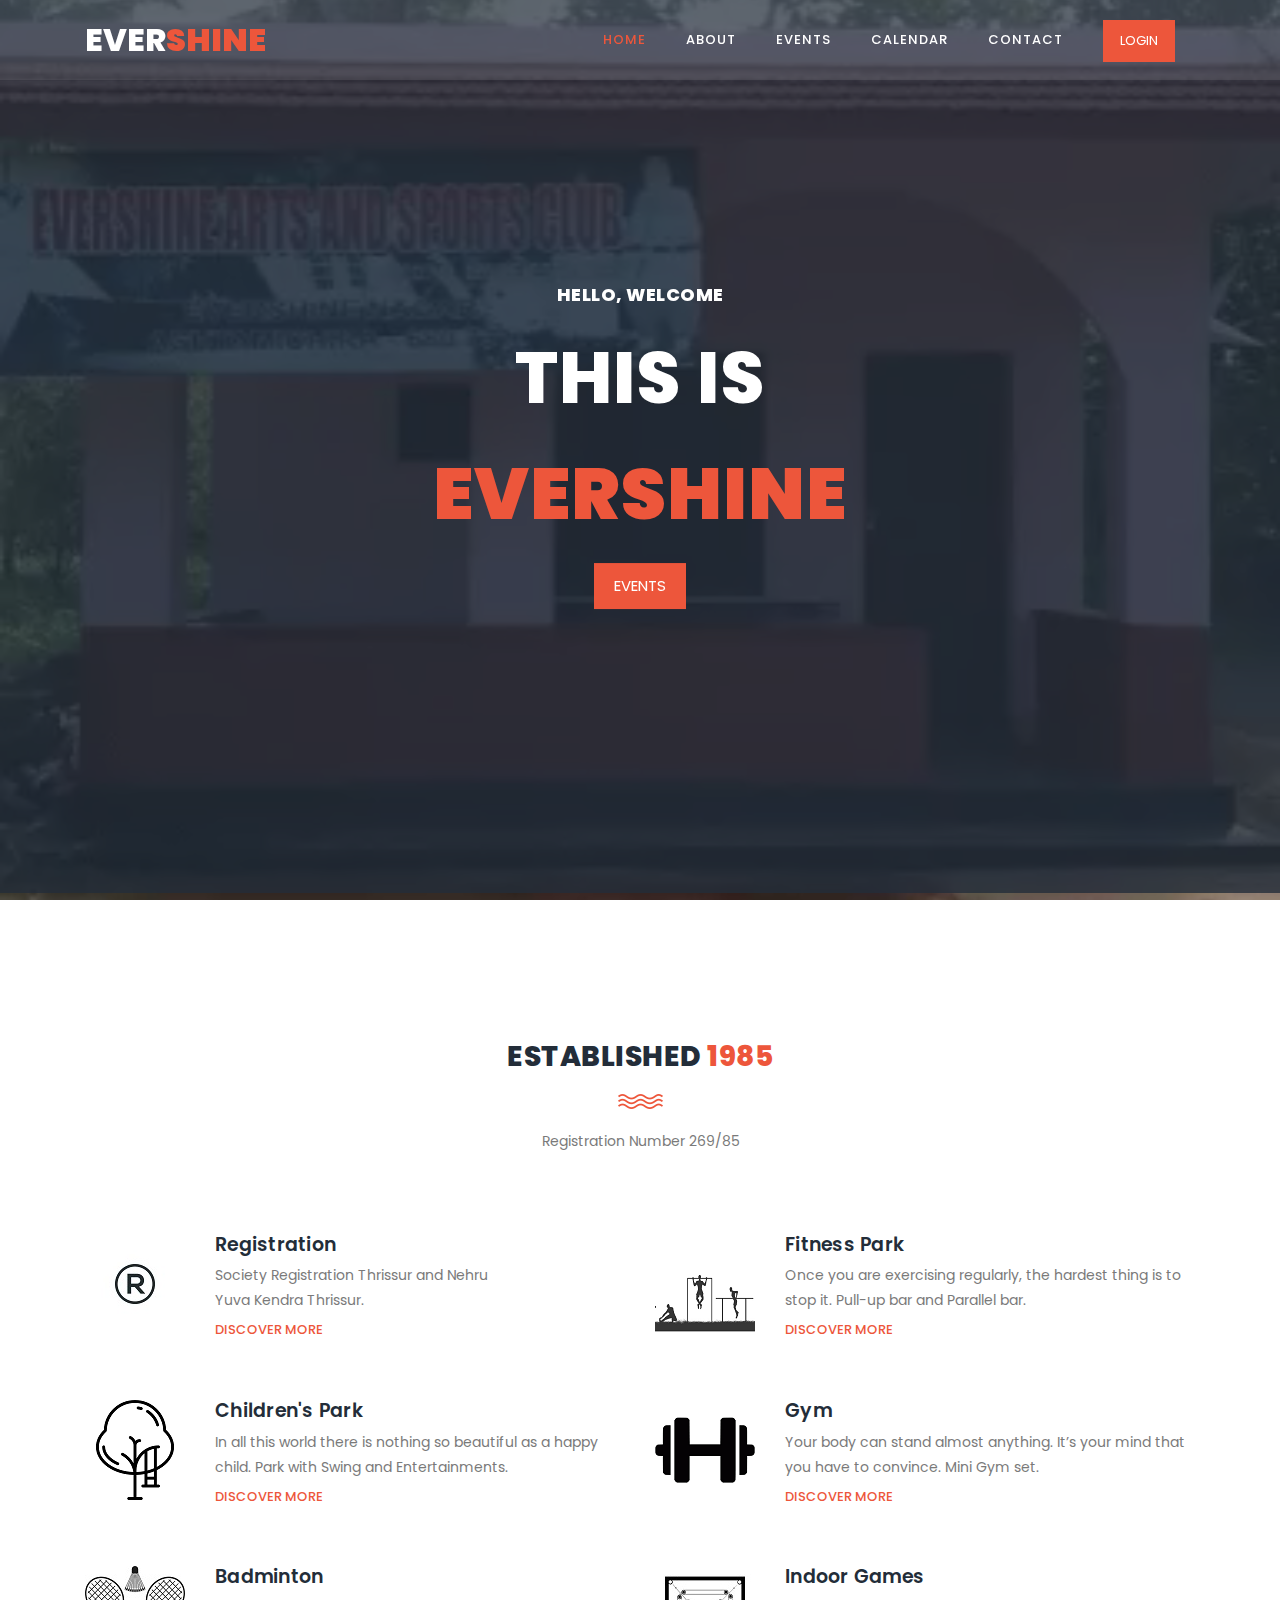
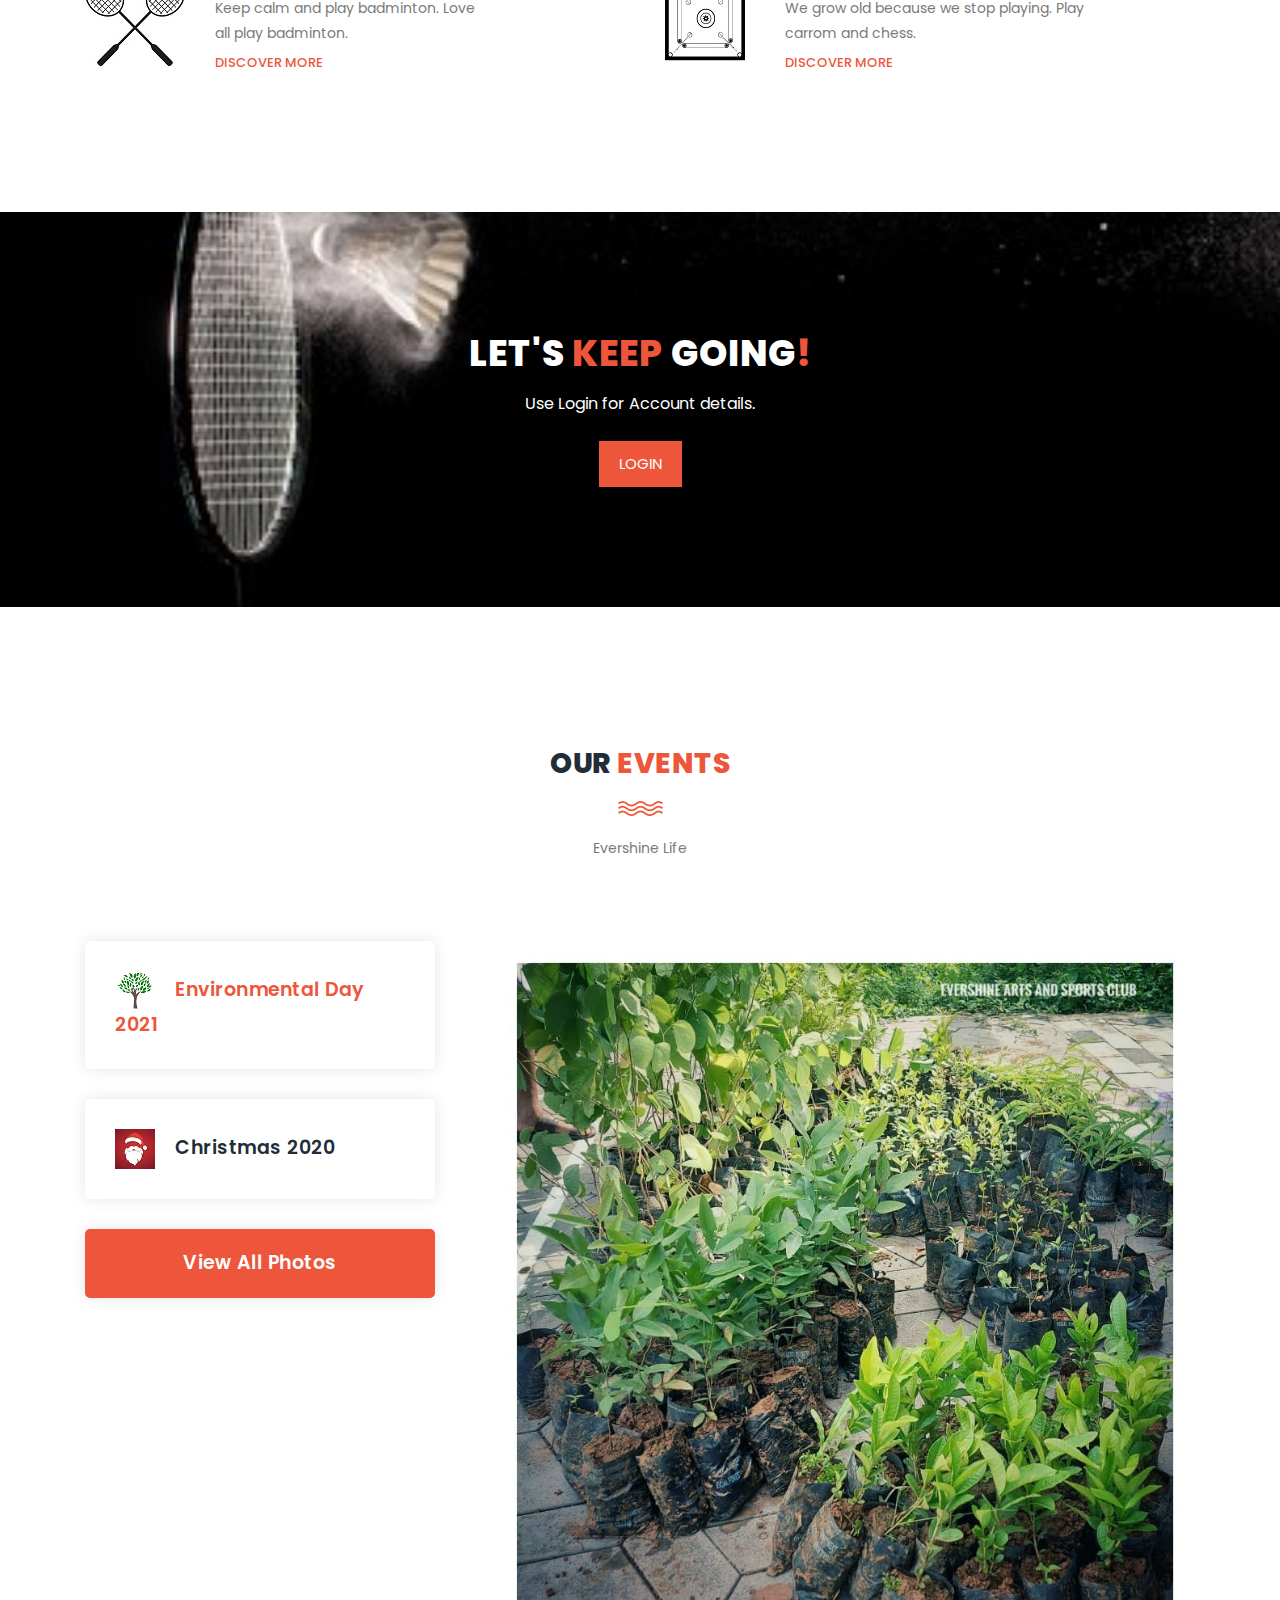
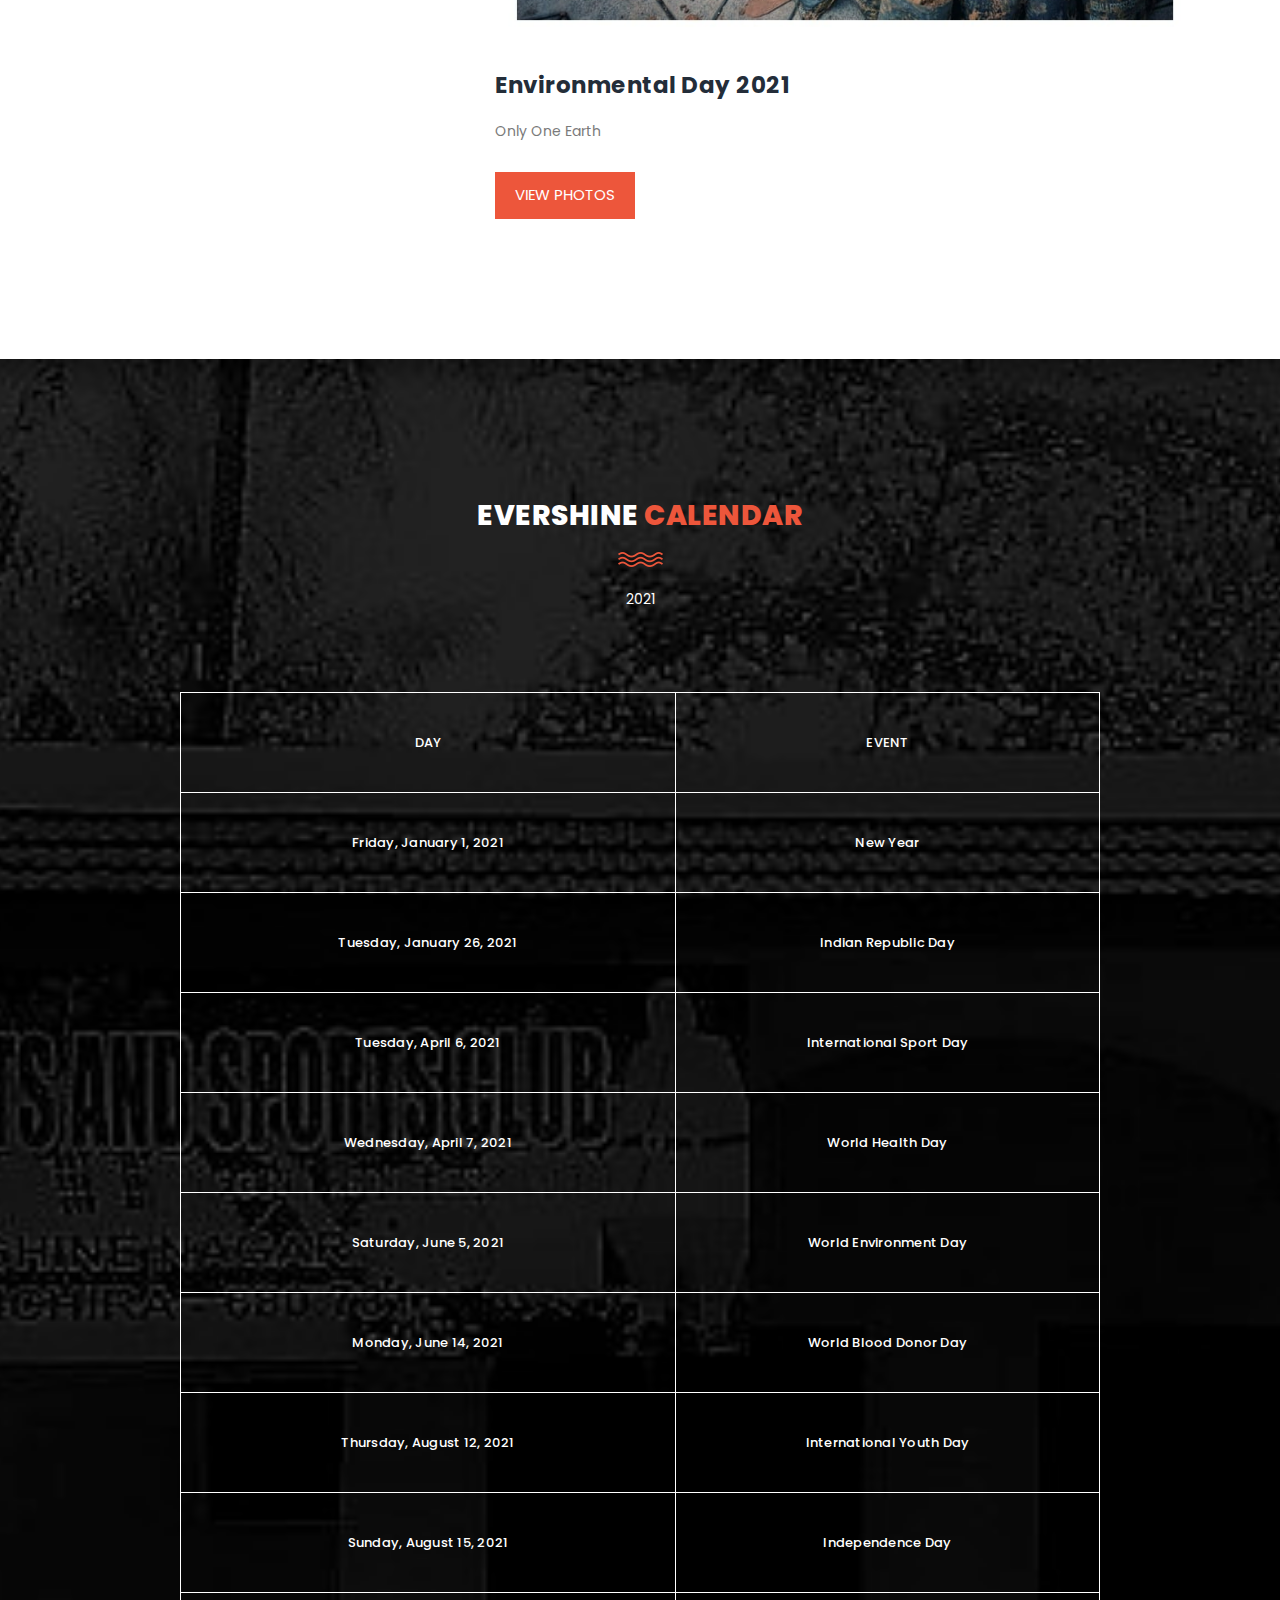
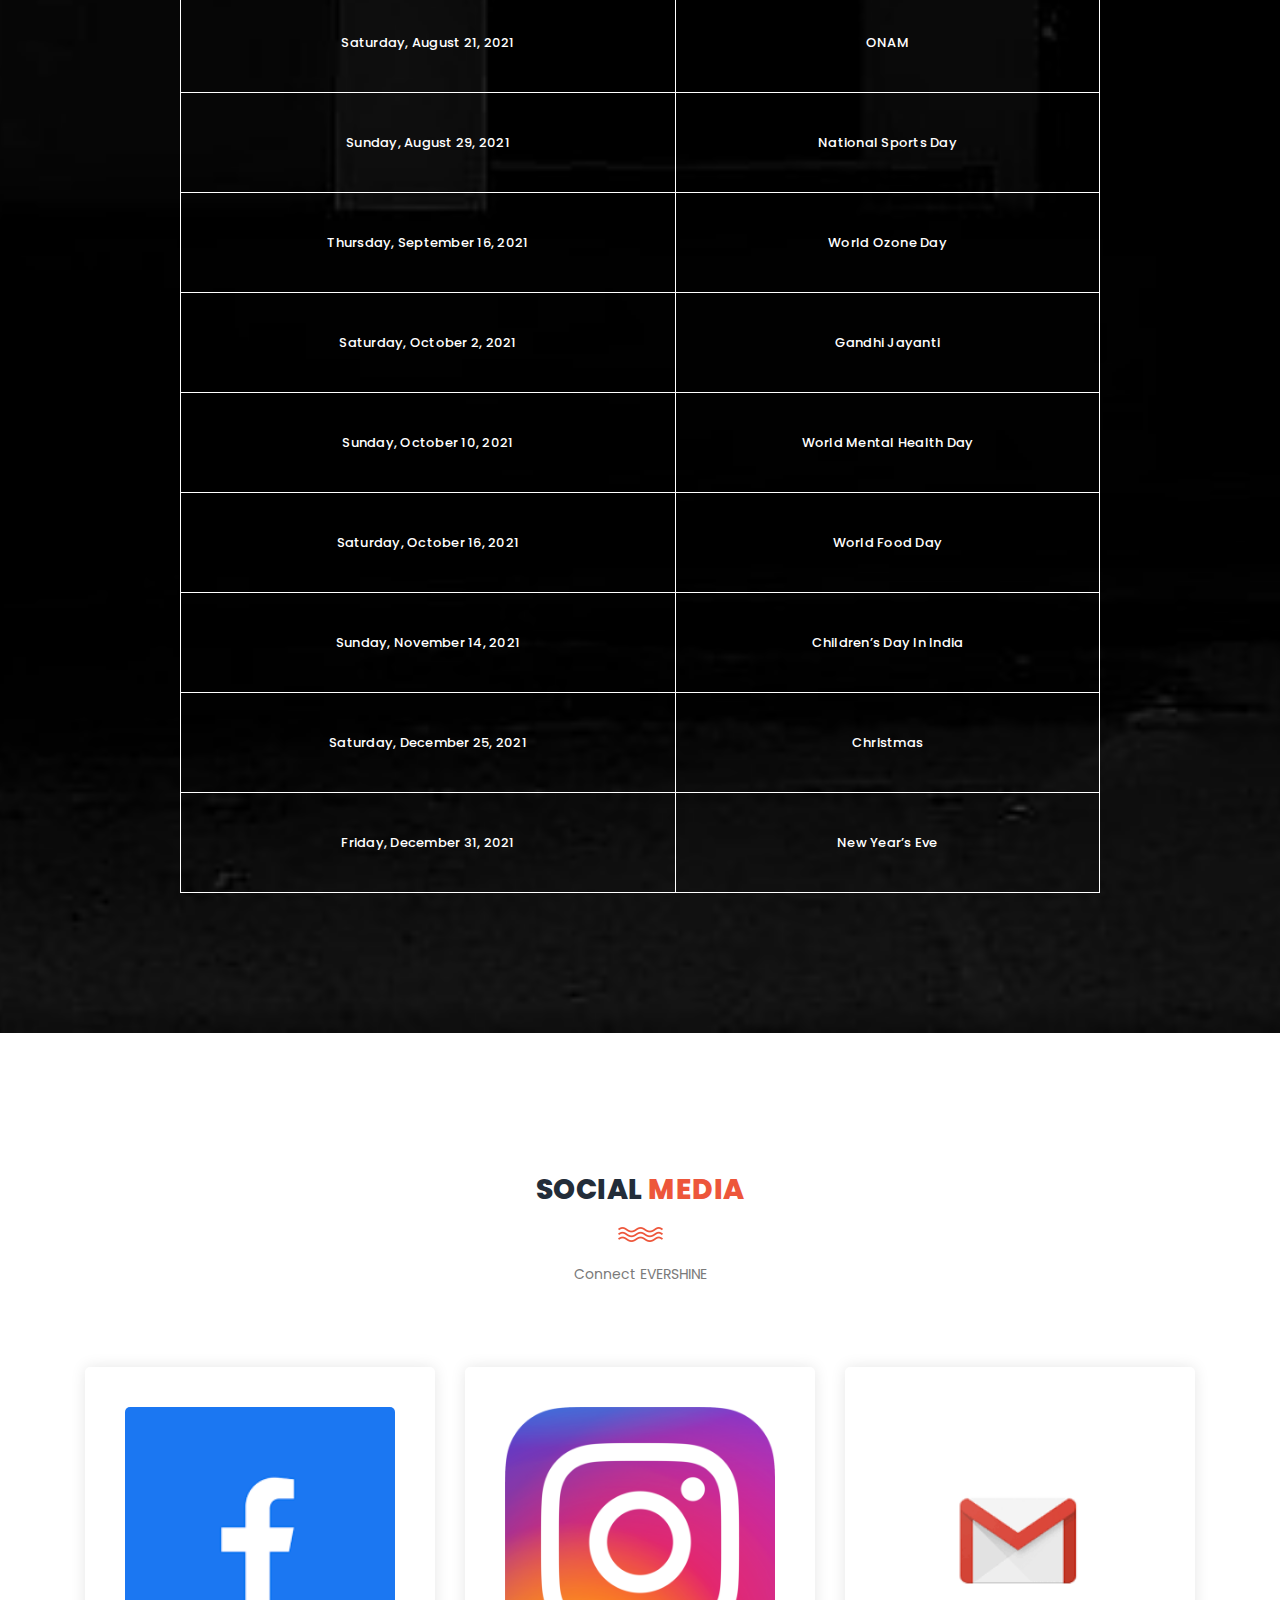
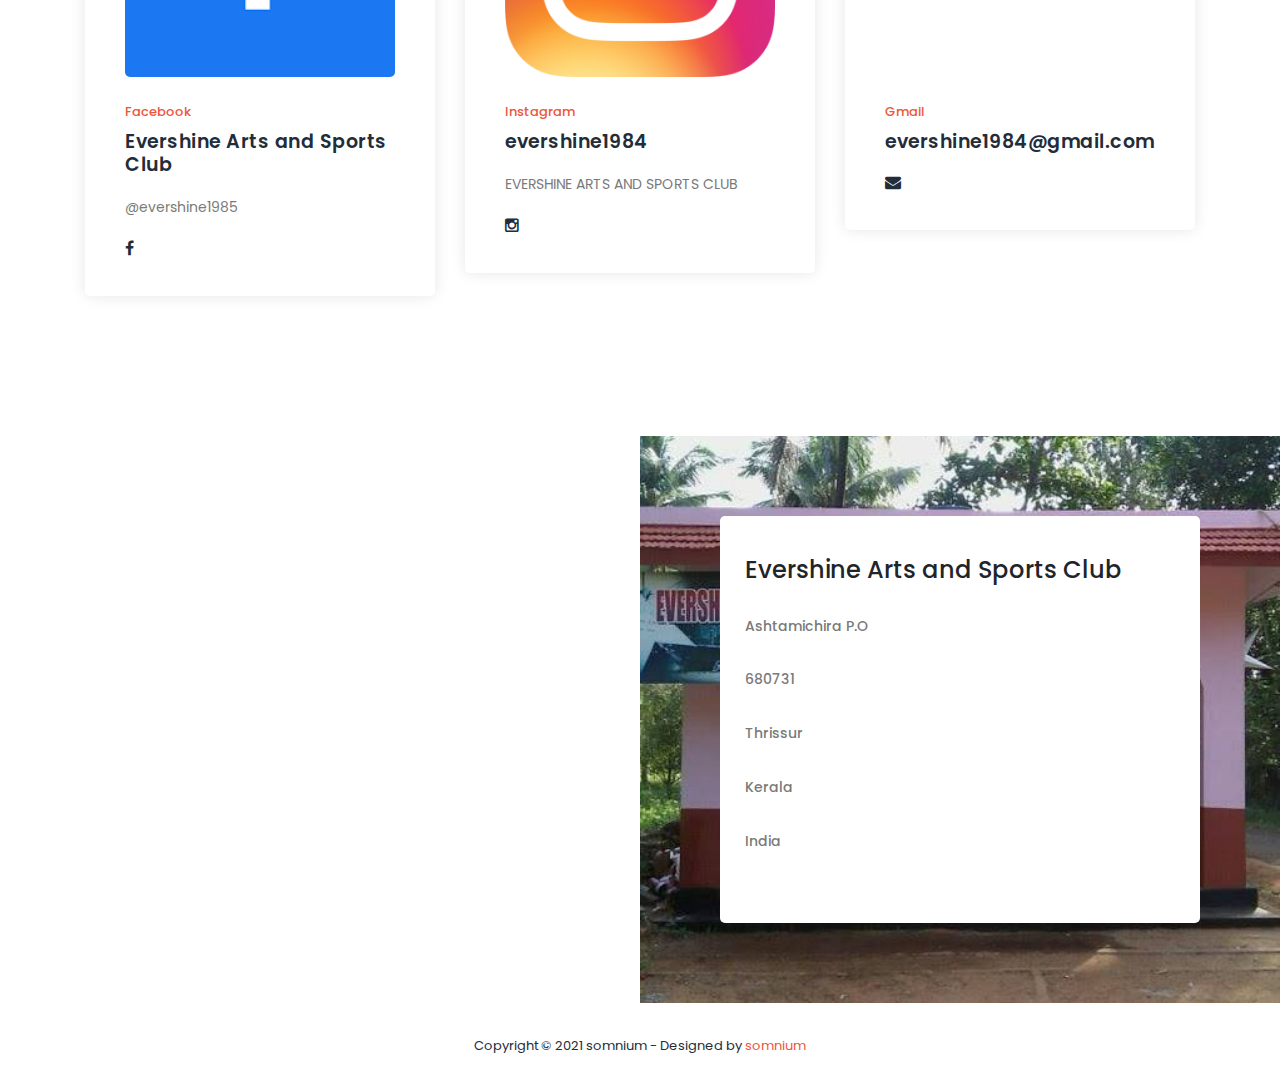
==== index.html @ a4d18155 "make it better" ====
﻿
<!DOCTYPE html PUBLIC "-//W3C//DTD HTML 4.01 Transitional//EN" "http://www.w3.org/TR/html4/loose.dtd">
<html>

  <head>

    <meta charset="utf-8">
    <meta name="viewport" content="width=device-width, initial-scale=1, shrink-to-fit=no">
    <meta name="description" content="">
    <meta name="author" content="">
    <link href="https://fonts.googleapis.com/css?family=Poppins:100,100i,200,200i,300,300i,400,400i,500,500i,600,600i,700,700i,800,800i,900,900i&display=swap" rel="stylesheet">
	<link rel="shortcut icon" href="assets/images/evershine_icon.png">
    <title>EVERSHINE</title>
<!--
TemplateMo 548 Training Studio
https://templatemo.com/tm-548-training-studio
-->
    <!-- Additional CSS Files -->
    <link rel="stylesheet" type="text/css" href="assets/css/bootstrap.min.css">
    <link rel="stylesheet" type="text/css" href="assets/css/font-awesome.css">
    <link rel="stylesheet" href="assets/css/templatemo-training-studio.css">

    </head>
    
   <body>
    
    <!-- ***** Preloader Start ***** -->
    <div id="js-preloader" class="js-preloader">
      <div class="preloader-inner">
        <span class="dot"></span>
        <div class="dots">
          <span></span>
          <span></span>
          <span></span>
        </div>
      </div>
    </div>
    <!-- ***** Preloader End ***** -->
    
    
    <!-- ***** Header Area Start ***** -->
    <header class="header-area header-sticky">
        <div class="container">
            <div class="row">
                <div class="col-12">
                    <nav class="main-nav">
                        <!-- ***** Logo Start ***** -->
                        <a href="" class="logo">
                        EVER<em>SHINE</em></a>
                        <!-- ***** Logo End ***** -->
                        <!-- ***** Menu Start ***** -->
                        <ul class="nav">
                            <li class="scroll-to-section"><a href="#top" class="active">Home</a></li>
                            <li class="scroll-to-section"><a href="#features">About</a></li>
                            <li class="scroll-to-section"><a href="#our-classes">Events</a></li>
                            <li class="scroll-to-section"><a href="#schedule">Calendar</a></li>
                            <li class="scroll-to-section"><a href="#contact-us">Contact</a></li> 
                            <li class="main-button"><a href="javascript:void(0)">LOGIN</a></li>
                        </ul>        
                        <a class='menu-trigger'>
                            <span>Menu</span>
                        </a>
                       <!--  ***** Menu End ***** -->
                    </nav>
                </div>
            </div>
        </div>
    </header>
    <!-- ***** Header Area End ***** -->

    <!-- ***** Main Banner Area Start ***** -->
    <div class="main-banner" id="top">
        <video autoplay muted loop id="bg-video">
            <source src="assets/images/club-home-vdo-1.mp4" type="video/mp4" />
        </video>

        <div class="video-overlay header-text">
            <div class="caption">
                <h6>Hello, Welcome</h6>
                <h3>This is </h3>
				<h3><em>EVERSHINE</em></h3>
                <div class="main-button scroll-to-section">
                    <a href="#schedule">Events</a>
                </div>
            </div>
        </div>
    </div>
    <!-- ***** Main Banner Area End ***** -->

    <!-- ***** About Item Start ***** -->
    <section class="section" id="features">
        <div class="container">
            <div class="row">
                <div class="col-lg-6 offset-lg-3">
                    <div class="section-heading">
                        <h2>Established <em>1985</em></h2>
                        <img src="assets/images/line-dec.png" alt="waves">
                        <p>Registration Number 269/85</p>
                    </div>
                </div>
                <div class="col-lg-6">
                    <ul class="features-items">
                        <li class="feature-item">
                            <div class="left-icon">
                                <img src="assets/images/registered_icon.png" alt="First One">
                            </div>
                            <div class="right-content">
                                <h4>Registration</h4>
                                <p>Society Registration Thrissur and 
								Nehru Yuva Kendra Thrissur.</p>
                                <a href="javascript:void(0)" class="text-button">Discover More</a>
                            </div>
                        </li>
                        <li class="feature-item">
                            <div class="left-icon">
                                <img src="assets/images/park_icon.png" alt="second one">
                            </div>
                            <div class="right-content">
								<h4>Children's Park</h4>
                                <p>In all this world there is nothing so beautiful as a happy child. Park with Swing and Entertainments.</p>
                                <a href="javascript:void(0)" class="text-button">Discover More</a>
                            </div>
                        </li>
                        <li class="feature-item">
                            <div class="left-icon">
                                <img src="assets/images/badminton_icon.jpg" alt="third gym training">
                            </div>
                            <div class="right-content">
                                <h4>Badminton</h4>
                                <p>Keep calm and play badminton. Love all play badminton.</p>
                                <a href="javascript:void(0)" class="text-button">Discover More</a>
                            </div>
                        </li>
                    </ul>
                </div>
                <div class="col-lg-6">
                    <ul class="features-items">
                        <li class="feature-item">
                            <div class="left-icon">
                                <img src="assets/images/fitness_park_icon.png" alt="fourth muscle">
                            </div>
                            <div class="right-content">
                                <h4>Fitness Park</h4>
                                <p>Once you are exercising regularly, the hardest thing is to stop it. Pull-up bar and Parallel bar.</p>
                                <a href="javascript:void(0)" class="text-button">Discover More</a>
                            </div>
                        </li>
                        <li class="feature-item">
                            <div class="left-icon">
                                <img src="assets/images/gym_icon.png" alt="training fifth">
                            </div>
                            <div class="right-content">
                                <h4>Gym</h4>
                                <p>Your body can stand almost anything. It’s your mind that you have to convince. Mini Gym set.</p>
                                <a href="#" class="text-button">Discover More</a>
                            </div>
                        </li>
                        <li class="feature-item">
                            <div class="left-icon">
                                <img src="assets/images/carrom_icon.jpg" alt="gym training">
                            </div>
                            <div class="right-content">
                                <h4>Indoor Games</h4>
                                <p>We grow old because we stop playing. Play carrom and chess.</p>
                                <a href="#" class="text-button">Discover More</a>
                            </div>
                        </li>
                    </ul>
                </div>
            </div>
        </div>
    </section>
    <!-- ***** About Item End ***** -->

    <!-- ***** Call to Action Start ***** -->
    <section class="section" id="call-to-action">
        <div class="container">
            <div class="row">
                <div class="col-lg-10 offset-lg-1">
                    <div class="cta-content">
                        <h2>LET'S <em>KEEP</em> GOING<em>!</em></h2>
                        <p>Use Login for Account details.</p>
                        <div class="main-button scroll-to-section">
                            <a href="javascript:void(0)">LOGIN</a>
                        </div>
                    </div>
                </div>
            </div>
        </div>
    </section>
    <!-- ***** Call to Action End ***** -->

    <!-- ***** Our Events Start ***** -->
    <section class="section" id="our-classes">
        <div class="container">
            <div class="row">
                <div class="col-lg-6 offset-lg-3">
                    <div class="section-heading">
                        <h2>Our <em>Events</em></h2>
                        <img src="assets/images/line-dec.png" alt="">
                        <p>Evershine Life</p>
                    </div>
                </div>
            </div>
            <div class="row" id="tabs">
              <div class="col-lg-4">
                <ul>
				  <!-- <li><a href='#tabs-1'><img src="assets/images/tabs-first-icon.png" alt="">Onam 2020</a></li> -->
                  <li><a href='#tabs-2'><img src="assets/images/envday_icon.png" alt="">Environmental Day 2021</a></li>
                  <!-- <li><a href='#tabs-3'><img src="assets/images/tabs-first-icon.png" alt="">Independence Day</a></li> -->
                  <li><a href='#tabs-4'><img src="assets/images/xmas_icon.jpg" alt="">Christmas 2020</a></li>
                  <div class="main-rounded-button"><a href="#">View All Photos</a></div>
                </ul>
              </div>
              <div class="col-lg-8">
                <section class='tabs-content'>
                  <!-- <article id='tabs-1'>
                    <img src="assets/images/training-image-01.jpg" alt="First Class">
                    <h4>Onam 2020</h4>
                    <p>Phasellus convallis mauris sed elementum vulputate. Donec posuere leo sed dui eleifend hendrerit. Sed suscipit suscipit erat, sed vehicula ligula. Aliquam ut sem fermentum sem tincidunt lacinia gravida aliquam nunc. Morbi quis erat imperdiet, molestie nunc ut, accumsan diam.</p>
                    <div class="main-button">
                        <a href="#">View Photos</a>
                    </div>
                  </article> -->
                  <article id='tabs-2'>
                    <img src="assets/images/envday2021/envday2021-1.jpg" alt="Second Training">
                    <h4>Environmental Day 2021</h4>
                    <p>Only One Earth</p>
                    <div class="main-button">
                        <a href="#">View Photos</a>
                    </div>
                  </article>
                  <!-- <article id='tabs-3'>
                    <img src="assets/images/training-image-03.jpg" alt="Third Class">
                    <h4>Independence Day 2021</h4>
                    <p>Fusce laoreet malesuada rhoncus. Donec ultricies diam tortor, id auctor neque posuere sit amet. Aliquam pharetra, augue vel cursus porta, nisi tortor vulputate sapien, id scelerisque felis magna id felis. Proin neque metus, pellentesque pharetra semper vel, accumsan a neque.</p>
                    <div class="main-button">
                        <a href="#">View Photos</a>
                    </div>
                  </article> -->
                  <article id='tabs-4'>
                    <img src="assets/images/xmas2021/xmas2021-1.jpg" alt="Fourth Training">
                    <h4>Christmas 2020</h4>
                    <p>Christmas is the season of joy, of gift-giving, and of families united.</p>
                    <div class="main-button">
                        <a href="#">View Photos</a>
                    </div>
                  </article>
                </section>
              </div>
            </div>
        </div>
    </section>
    <!-- ***** Our Events Calendar End ***** -->
    
    <section class="section" id="schedule">
        <div class="container">
            <div class="row">
                <div class="col-lg-6 offset-lg-3">
                    <div class="section-heading dark-bg">
                        <h2>EVERSHINE <em>CALENDAR</em></h2>
                        <img src="assets/images/line-dec.png" alt="">
                        <p> 2021 </p>
                    </div>
                </div>
            </div>
            <div class="row">
                <div class="col-lg-12">
                    <!-- <div class="filters">
                        <ul class="schedule-filter">
                            <li class="active" data-tsfilter="monday">Monday</li>
                            <li data-tsfilter="tuesday">Tuesday</li>
                            <li data-tsfilter="wednesday">Wednesday</li>
                            <li data-tsfilter="thursday">Thursday</li>
                            <li data-tsfilter="friday">Friday</li>
                        </ul>
                    </div> -->
                </div>
                <div class="col-lg-10 offset-lg-1">
                    <div class="schedule-table filtering">
					<table>
						<tbody>
							<tr><td>DAY</td><td>EVENT</td></tr>
							<tr><td>Friday, January 1, 2021</td><td>New Year</td></tr>
							<tr><td>Tuesday, January 26, 2021</td><td>Indian Republic Day</td></tr>
							<tr><td>Tuesday, April 6, 2021</td><td>International Sport Day</td></tr>
							<tr><td>Wednesday, April 7, 2021</td><td>World Health Day</td></tr>
							<tr><td>Saturday, June 5, 2021</td><td>World Environment Day</td></tr>
							<tr><td>Monday, June 14, 2021</td><td>World Blood Donor Day</td></tr>
							<tr><td>Thursday, August 12, 2021</td><td>International Youth Day</td></tr>
							<tr><td>Sunday, August 15, 2021</td><td>Independence Day</td></tr>
							<tr><td>Saturday, August 21, 2021</td><td>ONAM</td></tr>
							<tr><td>Sunday, August 29, 2021</td><td>National Sports Day</td></tr>
							<tr><td>Thursday, September 16, 2021</td><td>World Ozone Day</td></tr>
							<tr><td>Saturday, October 2, 2021</td><td>Gandhi Jayanti</td></tr>
							<tr><td>Sunday, October 10, 2021</td><td>World Mental Health Day</td></tr>
							<tr><td>Saturday, October 16, 2021</td><td>World Food Day</td></tr>
							<tr><td>Sunday, November 14, 2021</td><td>Children’s Day in India</td></tr>
							<tr><td>Saturday, December 25, 2021</td><td>Christmas</td></tr>
							<tr><td>Friday, December 31, 2021</td><td>New Year’s Eve</td></tr>
						</tbody>
					</table>
                   </div>
                </div>
            </div>
        </div>
    </section>

    <!-- ***** Social Media Starts ***** -->
    <section class="section" id="trainers">
        <div class="container">
            <div class="row">
                <div class="col-lg-6 offset-lg-3">
                    <div class="section-heading">
                        <h2>Social <em>Media</em></h2>
                        <img src="assets/images/line-dec.png" alt="">
                        <p> Connect EVERSHINE </p>
                    </div>
                </div>
            </div>
            <div class="row">
                <div class="col-lg-4">
                    <div class="trainer-item">
                        <div class="image-thumb">
                        	<a href="https://www.facebook.com/106256747427409/" target="_blank">
                            <img src="assets/images/fb.png" alt="">
                            </a>
                        </div>
                        <div class="down-content">
                            <span>Facebook</span>
                            <h4>Evershine Arts and Sports Club</h4>
                            <p>@evershine1985</p>
                            <ul class="social-icons">
                                <li><a href="https://www.facebook.com/106256747427409/" target="_blank"><i class="fa fa-facebook"></i></a></li>
                            </ul>
                        </div>
                    </div>
                </div>
                <div class="col-lg-4">
                    <div class="trainer-item">
                        <div class="image-thumb">
                        	<a href="https://www.instagram.com/invites/contact/?i=1q5nz5ylkmofg&utm_content=ivlrjr2"  target="_blank">
                            <img src="assets/images/insta.png" alt="">
                            </a>
                        </div>
                        <div class="down-content">
                            <span>Instagram</span>
                            <h4>evershine1984</h4>
                            <p>EVERSHINE ARTS AND SPORTS CLUB</p>
                            <ul class="social-icons">
                                <li><a href="https://www.instagram.com/invites/contact/?i=1q5nz5ylkmofg&utm_content=ivlrjr2"  target="_blank"><i class="fa fa-instagram"></i></a></li>
                            </ul>
                        </div>
                    </div>
                </div>
                <div class="col-lg-4">
                    <div class="trainer-item">
                        <div class="image-thumb">
                        	<a href="mailto:evershine1984@gmail.com"  target="_blank">
                            <img src="assets/images/gmail.png" alt="">
                            </a>
                        </div>
                        <div class="down-content">
                            <span>Gmail</span>
                            <h4>evershine1984@gmail.com</h4>
                            <p> </p>
                            <ul class="social-icons">
                                <li><a href="mailto:evershine1984@gmail.com"  target="_blank"><i class="fa fa-envelope"></i></a></li>
                                <!-- <li><a href="#"><i class="fa fa-twitter"></i></a></li>
                                <li><a href="#"><i class="fa fa-linkedin"></i></a></li>
                                <li><a href="#"><i class="fa fa-behance"></i></a></li> -->
                            </ul>
                        </div>
                    </div>
                </div>
            </div>
        </div>
    </section>
    <!-- ***** Social Media Ends ***** -->
    
    <!-- ***** Contact Us Area Starts ***** -->
    <section class="section" id="contact-us">
        <div class="container-fluid">
            <div class="row">
                <div class="col-lg-6 col-md-6 col-xs-12">
                    <div id="map">
						<iframe src="https://www.google.com/maps/embed?pb=!1m18!1m12!1m3!1d3925.7483753525653!2d76.26938311428381!3d10.281846970940146!2m3!1f0!2f0!3f0!3m2!1i1024!2i768!4f13.1!3m3!1m2!1s0x3b0802d4d60db8b9%3A0x28620ddd74f5eeab!2sEvershine%20Arts%20%26%20Sports%20Club!5e0!3m2!1sen!2sin!4v1626003992027!5m2!1sen!2sin" width="100%" height="560px" frameborder="0" style="border:0" allowfullscreen></iframe>
                    </div>
                </div>
                <div class="col-lg-6 col-md-6 col-xs-12">
                   <div class="contact-form"> 
                   		<form id="contact" >
                	 		<div class="row">
                	 			<br>
                                <h4>Evershine Arts and Sports Club
                                <br><br>
                                <p>Ashtamichira P.O</p><br>
                                <p>680731</p><br>
                    			<p>Thrissur</p><br>
                    			<p>Kerala</p><br>
                    			<p>India</p><br>
                    			</h4>
                    		</div>
                    	</form>
                  </div>
               </div>
            </div>
        </div>
    </section>
    <!-- ***** Contact Us Area Ends ***** -->
    
    <!-- ***** Footer Start ***** -->
    <footer>
        <div class="container">
            <div class="row">
                <div class="col-lg-12">
                    <p>Copyright &copy; 2021 somnium
                    
                    - Designed by 
					<a rel="nofollow" href="https://www.google.com/search?q=somnium&sxsrf=ALeKk01WJJc9ImAbZdCRQ6ICtP0kfvesoA%3A1626002571768&source=hp&ei=i9TqYIiALIuA-Aa1vpeoCA&iflsig=AINFCbYAAAAAYOrimysqVaWIP8yCqG0ujbsnm7wQpXWo&oq=somnium&gs_lcp=Cgdnd3Mtd2l6EANQAFgAYCBoAHAAeACAAQCIAQCSAQCYAQCgAQKqAQdnd3Mtd2l6&sclient=gws-wiz&ved=0ahUKEwjI8cPN89rxAhULAN4KHTXfBYUQ4dUDCAc&uact=5" 
					class="tm-text-link" target="_parent">somnium</a></p>
                    
                    <!-- You shall support us a little via PayPal to info@templatemo.com -->
                    
                </div>
            </div>
        </div>
    </footer>

    <!-- jQuery -->
    <script src="assets/js/jquery-2.1.0.min.js"></script>

    <!-- Bootstrap -->
    <script src="assets/js/popper.js"></script>
    <script src="assets/js/bootstrap.min.js"></script>

    <!-- Plugins -->
    <script src="assets/js/scrollreveal.min.js"></script>
    <script src="assets/js/waypoints.min.js"></script>
    <script src="assets/js/jquery.counterup.min.js"></script>
    <script src="assets/js/imgfix.min.js"></script> 
    <script src="assets/js/mixitup.js"></script> 
    <script src="assets/js/accordions.js"></script>
    
    <!-- Global Init -->
    <script src="assets/js/custom.js"></script>

  </body>
</html>
---- assets/css/templatemo-training-studio.css ----
/*

TemplateMo 548 Training Studio

https://templatemo.com/tm-548-training-studio

*/

/* ---------------------------------------------
Table of contents
------------------------------------------------
01. font & reset css
02. reset
03. global styles
04. header
05. banner
06. features
07. testimonials
08. contact
09. footer
10. preloader
11. search
12. portfolio

--------------------------------------------- */
/* 
---------------------------------------------
font & reset css
--------------------------------------------- 
*/
@import url("https://fonts.googleapis.com/css?family=Poppins:100,100i,200,200i,300,300i,400,400i,500,500i,600,600i,700,700i,800,800i,900,900i");
/* 
---------------------------------------------
reset
--------------------------------------------- 
*/
html, body, div, span, applet, object, iframe, h1, h2, h3, h4, h5, h6, p, blockquote, div
pre, a, abbr, acronym, address, big, cite, code, del, dfn, em, font, img, ins, kbd, q,
s, samp, small, strike, strong, sub, sup, tt, var, b, u, i, center, dl, dt, dd, ol, ul, li,
figure, header, nav, section, article, aside, footer, figcaption {
  margin: 0;
  padding: 0;
  border: 0;
  outline: 0;
}

.clearfix:after {
  content: ".";
  display: block;
  clear: both;
  visibility: hidden;
  line-height: 0;
  height: 0;
}

.clearfix {
  display: inline-block;
}

html[xmlns] .clearfix {
  display: block;
}

* html .clearfix {
  height: 1%;
}

ul, li {
  padding: 0;
  margin: 0;
  list-style: none;
}

header, nav, section, article, aside, footer, hgroup {
  display: block;
}

* {
  box-sizing: border-box;
}

html, body {
  font-family: 'Poppins', sans-serif;
  font-weight: 400;
  background-color: #fff;
  font-size: 16px;
  -ms-text-size-adjust: 100%;
  -webkit-font-smoothing: antialiased;
  -moz-osx-font-smoothing: grayscale;
}

a {
  text-decoration: none !important;
}

h1, h2, h3, h4, h5, h6 {
  margin-top: 0px;
  margin-bottom: 0px;
}

ul {
  margin-bottom: 0px;
}

p {
  font-size: 14px;
  line-height: 25px;
  color: #7a7a7a;
}

/* 
---------------------------------------------
global styles
--------------------------------------------- 
*/
html,
body {
  background: #fff;
  font-family: 'Poppins', sans-serif;
}

::selection {
  background: #ed563b;
  color: #fff;
}

::-moz-selection {
  background: #ed563b;
  color: #fff;
}

@media (max-width: 991px) {
  html, body {
    overflow-x: hidden;
  }
  .mobile-top-fix {
    margin-top: 30px;
    margin-bottom: 0px;
  }
  .mobile-bottom-fix {
    margin-bottom: 30px;
  }
  .mobile-bottom-fix-big {
    margin-bottom: 60px;
  }
}

.section-heading {
  text-align: center;
  margin-top: 140px;
  margin-bottom: 80px;
}

.section-heading h2 {
  font-size: 28px;
  font-weight: 800;
  color: #232d39;
  text-transform: uppercase;
  letter-spacing: 0.5px;
  margin-top: 0px;
  margin-bottom: 0px;
}

.section-heading h2 em {
  font-style: normal;
  color: #ed563b;
}

.section-heading h3 {
  font-size: 16px;
  font-weight: 800;
  color: #232d39;
  text-transform: uppercase;
  letter-spacing: 0.5px;
  margin-top: 0px;
  margin-bottom: 0px;
}

.section-heading h3 em {
  font-style: normal;
  color: #ed563b;
}

.section-heading img {
  margin: 20px auto;
}

.dark-bg h2 {
  color: #fff;
}

.dark-bg h3 {
  color: #fff;
}

.dark-bg p {
  color: #fff;
}

.main-button a {
  display: inline-block;
  font-size: 15px;
  padding: 12px 20px;
  background-color: #ed563b;
  color: #fff;
  text-align: center;
  font-weight: 400;
  text-transform: uppercase;
  transition: all .3s;
}

.main-button a:hover {
  background-color: #f9735b;
}


/* 
---------------------------------------------
header
--------------------------------------------- 
*/

.background-header {
  background: rgba(250,250,250,0.99) !important;
  height: 80px!important;
  position: fixed!important;
  top: 0px;
  left: 0px;
  right: 0px;
  box-shadow: 0px 0px 10px rgba(0,0,0,0.15)!important;
}

.background-header .logo,
.background-header .main-nav .nav li a {
  color: #232d39!important;
}

.background-header .main-nav .nav li:last-child a {
  color: #fff !important;
}

.background-header .main-nav .nav li:last-child a:hover {
  color: #fff!important;
}

.background-header .main-nav .nav li:hover a {
  color: #ed563b!important;
}

.background-header .nav li a.active {
  color: #ed563b!important;
}

.header-area {
  position: absolute;
  top: 0px;
  left: 0px;
  right: 0px;
  z-index: 100;
  height: 80px;
  background: rgba(250,250,250,0.1);
  -webkit-transition: all .5s ease 0s;
  -moz-transition: all .5s ease 0s;
  -o-transition: all .5s ease 0s;
  transition: all .5s ease 0s;
}

.header-area .main-nav {
  min-height: 80px;
  background: transparent;
}

.header-area .main-nav .logo {
  line-height: 80px;
  color: #fff;
  font-size: 32px;
  font-weight: 800;
  text-transform: uppercase;
  float: left;
  -webkit-transition: all 0.3s ease 0s;
  -moz-transition: all 0.3s ease 0s;
  -o-transition: all 0.3s ease 0s;
  transition: all 0.3s ease 0s;
}

.header-area .main-nav .logo em {
  font-style: normal;
  color: #ed563b;
  font-weight: 900;
}

.header-area .main-nav .nav {
  float: right;
  margin-top: 27px;
  margin-right: 0px;
  background-color: transparent;
  -webkit-transition: all 0.3s ease 0s;
  -moz-transition: all 0.3s ease 0s;
  -o-transition: all 0.3s ease 0s;
  transition: all 0.3s ease 0s;
  position: relative;
  z-index: 999;
}

.header-area .main-nav .nav li {
  padding-left: 20px;
  padding-right: 20px;
}

.header-area .main-nav .nav li a {
  display: block;
  font-weight: 500;
  font-size: 13px;
  color: #7a7a7a;
  text-transform: uppercase;
  -webkit-transition: all 0.3s ease 0s;
  -moz-transition: all 0.3s ease 0s;
  -o-transition: all 0.3s ease 0s;
  transition: all 0.3s ease 0s;
  height: 40px;
  line-height: 40px;
  border: transparent;
  letter-spacing: 1px;
}

.header-area .main-nav .nav li a {
  color: #fff;
}

.header-area .main-nav .nav li:last-child a {
  display: inline-block;
  font-size: 13px;
  padding: 11px 17px;
  background-color: #ed563b;
  color: #fff;
  text-align: center;
  font-weight: 400;
  letter-spacing: 0px;
  text-transform: uppercase;
  transition: all .3s;
  height: auto;
  line-height: 20px;
}

.header-area .main-nav .nav li:last-child a:hover {
  background-color: #f9735b;
  opacity: 1;
}

.header-area .main-nav .nav li:hover a,
.header-area .main-nav .nav li a.active {
  color: #ed563b!important;
  opacity: 1;
}

.background-header .main-nav .nav li:hover a,
.background-header .main-nav .nav li a.active {
  color: #ed563b!important;
  opacity: 1;
}

.header-area .main-nav .menu-trigger {
  cursor: pointer;
  display: block;
  position: absolute;
  top: 23px;
  width: 32px;
  height: 40px;
  text-indent: -9999em;
  z-index: 99;
  right: 40px;
  display: none;
}

.header-area .main-nav .menu-trigger span,
.header-area .main-nav .menu-trigger span:before,
.header-area .main-nav .menu-trigger span:after {
  -moz-transition: all 0.4s;
  -o-transition: all 0.4s;
  -webkit-transition: all 0.4s;
  transition: all 0.4s;
  background-color: #1e1e1e;
  display: block;
  position: absolute;
  width: 30px;
  height: 2px;
  left: 0;
}

.background-header .main-nav .menu-trigger span,
.background-header .main-nav .menu-trigger span:before,
.background-header .main-nav .menu-trigger span:after {
  background-color: #1e1e1e;
}

.header-area .main-nav .menu-trigger span:before,
.header-area .main-nav .menu-trigger span:after {
  -moz-transition: all 0.4s;
  -o-transition: all 0.4s;
  -webkit-transition: all 0.4s;
  transition: all 0.4s;
  background-color: #1e1e1e;
  display: block;
  position: absolute;
  width: 30px;
  height: 2px;
  left: 0;
  width: 75%;
}

.background-header .main-nav .menu-trigger span:before,
.background-header .main-nav .menu-trigger span:after {
  background-color: #1e1e1e;
}

.header-area .main-nav .menu-trigger span:before,
.header-area .main-nav .menu-trigger span:after {
  content: "";
}

.header-area .main-nav .menu-trigger span {
  top: 16px;
}

.header-area .main-nav .menu-trigger span:before {
  -moz-transform-origin: 33% 100%;
  -ms-transform-origin: 33% 100%;
  -webkit-transform-origin: 33% 100%;
  transform-origin: 33% 100%;
  top: -10px;
  z-index: 10;
}

.header-area .main-nav .menu-trigger span:after {
  -moz-transform-origin: 33% 0;
  -ms-transform-origin: 33% 0;
  -webkit-transform-origin: 33% 0;
  transform-origin: 33% 0;
  top: 10px;
}

.header-area .main-nav .menu-trigger.active span,
.header-area .main-nav .menu-trigger.active span:before,
.header-area .main-nav .menu-trigger.active span:after {
  background-color: transparent;
  width: 100%;
}

.header-area .main-nav .menu-trigger.active span:before {
  -moz-transform: translateY(6px) translateX(1px) rotate(45deg);
  -ms-transform: translateY(6px) translateX(1px) rotate(45deg);
  -webkit-transform: translateY(6px) translateX(1px) rotate(45deg);
  transform: translateY(6px) translateX(1px) rotate(45deg);
  background-color: #1e1e1e;
}

.background-header .main-nav .menu-trigger.active span:before {
  background-color: #1e1e1e;
}

.header-area .main-nav .menu-trigger.active span:after {
  -moz-transform: translateY(-6px) translateX(1px) rotate(-45deg);
  -ms-transform: translateY(-6px) translateX(1px) rotate(-45deg);
  -webkit-transform: translateY(-6px) translateX(1px) rotate(-45deg);
  transform: translateY(-6px) translateX(1px) rotate(-45deg);
  background-color: #1e1e1e;
}

.background-header .main-nav .menu-trigger.active span:after {
  background-color: #1e1e1e;
}

.header-area.header-sticky {
  min-height: 80px;
}

.header-area.header-sticky .nav {
  margin-top: 20px !important;
}

.header-area.header-sticky .nav li a.active {
  color: #ed563b;
}

@media (max-width: 1200px) {
  .header-area .main-nav .nav li {
    padding-left: 12px;
    padding-right: 12px;
  }
  .header-area .main-nav:before {
    display: none;
  }
}

@media (max-width: 767px) {
  .header-area .main-nav .logo {
    color: #1e1e1e;
  }
  .header-area.header-sticky .nav li a:hover,
  .header-area.header-sticky .nav li a.active {
    color: #ed563b!important;
    opacity: 1;
  }
  .header-area {
    background-color: #f7f7f7;
    padding: 0px 15px;
    height: 80px;
    box-shadow: none;
    text-align: center;
  }
  .header-area .container {
    padding: 0px;
  }
  .header-area .logo {
    margin-left: 30px;
  }
  .header-area .menu-trigger {
    display: block !important;
  }
  .header-area .main-nav {
    overflow: hidden;
  }
  .header-area .main-nav .nav {
    float: none;
    width: 100%;
    display: none;
    -webkit-transition: all 0s ease 0s;
    -moz-transition: all 0s ease 0s;
    -o-transition: all 0s ease 0s;
    transition: all 0s ease 0s;
    margin-left: 0px;
  }
  .header-area .main-nav .nav li:first-child {
    border-top: 1px solid #eee;
  }
  .header-area .main-nav .nav li:last-child {
    width: 100%;
    background-color: #ed563b;
    color: #fff;
  }
  .header-area .main-nav .nav li:last-child a {
    background-color: #ed563b!important;
  }
  .header-area .main-nav .nav li:last-child a:hover,
  .header-area .main-nav .nav li:last-child:hover a {
    background-color: #ed563b!important;
    color: #fff!important;
  }
  .header-area.header-sticky .nav {
    margin-top: 80px !important;
  }
  .header-area .main-nav .nav li {
    width: 100%;
    background: #fff;
    border-bottom: 1px solid #eee;
    padding-left: 0px !important;
    padding-right: 0px !important;
  }
  .header-area .main-nav .nav li a {
    height: 50px !important;
    line-height: 50px !important;
    padding: 0px !important;
    border: none !important;
    background: #f7f7f7 !important;
    color: #232d39 !important;
  }
  .header-area .main-nav .nav li:last-child a {
    color: #fff!important;
  }
  .header-area .main-nav .nav li a:hover {
    background: #eee !important;
    color: #ed563b!important;
  }
  .header-area .main-nav .nav li.submenu ul {
    position: relative;
    visibility: inherit;
    opacity: 1;
    z-index: 1;
    transform: translateY(0%);
    transition-delay: 0s, 0s, 0.3s;
    top: 0px;
    width: 100%;
    box-shadow: none;
    height: 0px;
  }
  .header-area .main-nav .nav li.submenu ul li a {
    font-size: 12px;
    font-weight: 400;
  }
  .header-area .main-nav .nav li.submenu ul li a:hover:before {
    width: 0px;
  }
  .header-area .main-nav .nav li.submenu ul.active {
    height: auto !important;
  }
  .header-area .main-nav .nav li.submenu:after {
    color: #3B566E;
    right: 25px;
    font-size: 14px;
    top: 15px;
  }
  .header-area .main-nav .nav li.submenu:hover ul, .header-area .main-nav .nav li.submenu:focus ul {
    height: 0px;
  }
}

@media (min-width: 767px) {
  .header-area .main-nav .nav {
    display: flex !important;
  }
}


/* 
---------------------------------------------
banner
--------------------------------------------- 
*/

.main-banner {
  position: relative;
}

#bg-video {
    min-width: 100%;
    min-height: 100vh;
    max-width: 100%;
    max-height: 100vh;
    object-fit: cover;
    z-index: -1;
}

#bg-video::-webkit-media-controls {
    display: none !important;
}

.video-overlay {
    position: absolute;
    background-color: rgba(35,45,57,0.8);
    top: 0;
    left: 0;
    bottom: 7px;
    width: 100%;
}

.main-banner .caption {
  text-align: center;
  position: absolute;
  width: 80%;
  left: 50%;
  top: 50%;
  transform: translate(-50%,-50%);
}

.main-banner .caption h6 {
  margin-top: 0px;
  font-size: 18px;
  text-transform: uppercase;
  font-weight: 800;
  color: #fff;
  letter-spacing: 0.5px;
}

.main-banner .caption h2 {
  margin-top: 30px;
  margin-bottom: 25px;
  font-size: 84px;
  text-transform: uppercase;
  font-weight: 800;
  color: #fff;
  letter-spacing: 1px;
}

.main-banner .caption h3 {
  margin-top: 30px;
  margin-bottom: 25px;
  font-size: 72px;
  text-transform: uppercase;
  font-weight: 800;
  color: #fff;
  letter-spacing: 1px;
}

.main-banner .caption h2 em {
  font-style: normal;
  color: #ed563b;
  font-weight: 900;
}

.main-banner .caption h3 em {
  font-style: normal;
  color: #ed563b;
  font-weight: 900;
}


/*
---------------------------------------------
features
---------------------------------------------
*/

#features {
  margin-bottom: 80px;
}

.feature-item {
  display: inline-block;
  margin-bottom: 60px;
}

.feature-item .left-icon img {
  float: left;
  margin-right: 30px;
}

.feature-item .right-content {
  display: inline;
}

.feature-item .right-content h4 {
  margin-top: 0px;
  margin-bottom:  7px;
  letter-spacing: 0.25px;
  color: #232d39;
  font-size: 19px;
  font-weight: 600;
  text-transform: capitalize;
}

.feature-item .right-content a.text-button {
  margin-top: 7px;
  display: inline-block;
  font-size: 13px;
  text-transform: uppercase;
  color: #ed563b;
  font-weight: 500;
}

/*
---------------------------------------------
subscribe
---------------------------------------------
*/

#call-to-action {
  padding: 120px 0px;
  background-image: url(../images/cta-bg.jpg);
  background-position: center center;
  background-repeat: no-repeat;
  background-size: cover;
  text-align: center;
}

.cta-content h2 {
  font-size: 36px;
  text-transform: uppercase;
  font-weight: 800;
  color: #fff;
  letter-spacing: 1px;
}

.cta-content h2 em {
  font-style: normal;
  color: #ed563b;
}

.cta-content h3 {
  font-size: 30px;
  text-transform: uppercase;
  font-weight: 800;
  color: #fff;
  letter-spacing: 1px;
}

.cta-content h3 em {
  font-style: normal;
  color: #ed563b;
}

.cta-content p {
  font-size: 16px;
  color: #fff;
  margin: 15px 0px 25px 0px;
}



/*
--------------------------------------------
Our Classes
--------------------------------------------
*/

#our-classes {
  margin-bottom: 140px;
}

#tabs ul {
  margin: 0;
  padding: 0;
}
#tabs ul li {
  margin-bottom: 30px;
  display: inline-block;
  width: 100%;
}
#tabs ul li:last-child {
  margin-bottom: 0px;
}
#tabs ul li a {
  text-transform: capitalize;
  width: 100%;
  padding: 30px 30px;
  display: inline-block;
  background-color: #fff;
  box-shadow: 0px 0px 15px rgba(0,0,0,0.1);
  border-radius: 5px;
  font-size: 19px;
  color: #232d39;
  letter-spacing: 0.5px;
  font-weight: 600;
  transition: all 0.3s;
}
#tabs .main-rounded-button a {
  text-align: center;
  padding: 20px 30px;
  width: 100%;
  border-radius: 5px;
  display: inline-block;
  box-shadow: 0px 0px 15px rgba(0,0,0,0.1);
  color: #fff;
  font-size: 19px;
  letter-spacing: 0.5px;
  font-weight: 600;
  background-color: #ed563b;
}
#tabs .main-rounded-button a:hover {
  background-color: #f9735b;
}
#tabs ul li a img {
  max-width: 100%;
  margin-right: 20px;
}
#tabs ul .ui-tabs-active span {
  background: #faf5b2;
  border: #faf5b2;
  line-height: 90px;
  border-bottom: none;
}
#tabs ul .ui-tabs-active a {
  color: #ed563b;
}
#tabs ul .ui-tabs-active span {
  color: #1e1e1e;
}
.tabs-content {
  margin-left: 30px;
  text-align: left;
  display: inline-block;
  transition: all 0.3s;
}
.tabs-content img {
  max-width: 100%;
  overflow: hidden;
  border-radius: 5px;
}
.tabs-content h4 {
  font-size: 23px;
  font-weight: 700;
  color: #232d39;
  letter-spacing: 0.5px;
  margin-bottom: 20px;
  margin-top: 30px;
}
.tabs-content p {
  font-size: 14px;
  color: #7a7a7a;
  margin-bottom: 28px;
}


/* 
---------------------------------------------
schedule
--------------------------------------------- 
*/

#schedule {
  padding: 0px 0px 140px 0px;
  background-image: url(../images/evershine-court-new.jpg);
  background-position: center center;
  background-repeat: no-repeat;
  background-size: cover;
}

#schedule table {
  width: 100%;
  text-align: center;
  border: 1px solid #fff;
}

#schedule table tbody {
  border-top: 1px solid #fff; 
}

#schedule table tbody tr {
  border-bottom: 1px solid #fff;
}

#schedule table tbody tr td {
  border-right: 1px solid #fff;
  height: 100px;
}

#schedule table tr td {
  color: #fff;
  font-size: 13px;
  text-transform: capitalize;
  font-weight: 500;
  letter-spacing: 0.25px;
}

.schedule-table.filtering .ts-item {
    opacity: 0;
    transition: all 0.5s;
}

.schedule-table.filtering .ts-item.show {
    opacity: 1;
    transition: all 0.5s;
}

#schedule .filters {
  margin-bottom: 40px;
}
#schedule .filters ul {
  padding: 0;
  text-align: center;
}
#schedule .filters ul li {
  list-style: none;
  display: inline;
  cursor: pointer;
  position: relative;
  margin-right: 10px;
  font-size: 15px;
  font-weight: 500;
  color: #fff;
  text-transform: capitalize;
  -webkit-transition: all 0.3s ease-in-out;
  -moz-transition: all 0.3s ease-in-out;
  -o-transition: all 0.3s ease-in-out;
  -ms-transition: all 0.3s ease-in-out;
  transition: all 0.3s ease-in-out;
}
#schedule .filters ul li:after {
  content: "/";
  margin-left: 10px;
  color: #fff;
}
#schedule .filters ul li:last-child {
  margin-right: 0px;
}
#schedule .filters ul li:last-child::after {
  display: none;
}
#schedule .filters ul li.active,
#schedule .filters ul li:hover {
  color: #ed563b;
}
#schedule .filters-content {
  margin-top: 50px;
}
#schedule .filters-content .show {
  opacity: 1;
  visibility: visible;
  transition: all 350ms;
}
#schedule .filters-content .hide {
  opacity: 0;
  visibility: hidden;
  transition: all 350ms;
}


/* 
---------------------------------------------
trainers
--------------------------------------------- 
*/

#trainers .trainer-item {
  background-color: #fff;
  border-radius: 5px;
  box-shadow: 0px 0px 15px rgba(0,0,0,0.1);
  padding: 40px;
}

#trainers .trainer-item img {
  width: 100%;
  border-radius: 5px;
}

#trainers .trainer-item span {
  font-size: 13px;
  font-weight: 500;
  color: #ed563b;
  display: inline-block;
  margin-top: 25px;
  margin-bottom: 10px;
}

#trainers .trainer-item h4 {
  font-size: 19px;
  font-weight: 600;
  color: #232d39;
  letter-spacing: 0.5px;
  margin-bottom: 18px;
}

#trainers .trainer-item p {
  margin-bottom: 20px;
}

#trainers .trainer-item ul.social-icons li {
  display: inline-block;
  margin-right: 12px;
}

#trainers .trainer-item ul.social-icons li:last-child {
  margin-right: 0px;
}

#trainers .trainer-item ul.social-icons li a {
  color: #232d39;
  transition: all .3s;
}

#trainers .trainer-item ul.social-icons li a:hover {
  color: #ed563b;
}


/* 
---------------------------------------------
contact
--------------------------------------------- 
*/

#contact-us {
  margin-top: 140px;
}

#contact-us .container-fluid .col-lg-6 {
  padding: 0px;
}

#contact-us .contact-form {
  padding: 80px;
  background-image: url(../images/evershine-old.jpg);
  background-position: center center;
  background-repeat: no-repeat;
  background-size: cover;
}

#contact-us .contact-form #contact {
  background-color: #fff;
  padding: 40px;
  border-radius: 5px;
}

.contact-form input,
.contact-form textarea {
  color: #7a7a7a;
  font-size: 13px;
  border: 1px solid #ddd;
  background-color: #fff;
  width: 100%;
  height: 40px;
  outline: none;
  line-height: 40px;
  padding: 0px 10px;
  -webkit-appearance: none;
  -moz-appearance: none;
  appearance: none;
  margin-bottom: 30px;
}

.contact-form textarea {
  height: 150px;
  resize: none;
}

.contact-form ::-webkit-input-placeholder { /* Edge */
  color: #7a7a7a;
}

.contact-form :-ms-input-placeholder { /* Internet Explorer 10-11 */
  color: #7a7a7a;
}

.contact-form ::placeholder {
  color: #7a7a7a;
}

.contact-form button {
  display: inline-block;
  font-size: 13px;
  padding: 11px 17px;
  background-color: #ed563b;
  color: #fff;
  text-align: center;
  font-weight: 400;
  text-transform: uppercase;
  transition: all .3s;
  border: none;
  outline: none;
  margin-top: -8px;
}

.contact-form button:hover {
  background-color: #f9735b;
}




/* 
---------------------------------------------
footer
--------------------------------------------- 
*/
footer {
  text-align: center;
  padding: 30px 0px;
}

footer p {
  color: #232d39;
  font-size: 13px;
}

footer p a {
  cursor: pointer;
  color: #ed563b;
}

footer p a:hover {
  color: #ed563b;
}



/* 
---------------------------------------------
preloader
--------------------------------------------- 
*/

.js-preloader {
    position: fixed;
    top: 0;
    left: 0;
    right: 0;
    bottom: 0;
    background-color: #232d39;
    display: -webkit-box;
    display: flex;
    -webkit-box-align: center;
    align-items: center;
    -webkit-box-pack: center;
    justify-content: center;
    opacity: 1;
    visibility: visible;
    z-index: 9999;
    -webkit-transition: opacity 0.25s ease;
    transition: opacity 0.25s ease;
}

.js-preloader.loaded {
    opacity: 0;
    visibility: hidden;
    pointer-events: none;
}

@-webkit-keyframes dot {
    50% {
        -webkit-transform: translateX(96px);
        transform: translateX(96px);
    }
}

@keyframes dot {
    50% {
        -webkit-transform: translateX(96px);
        transform: translateX(96px);
    }
}

@-webkit-keyframes dots {
    50% {
        -webkit-transform: translateX(-31px);
        transform: translateX(-31px);
    }
}

@keyframes dots {
    50% {
        -webkit-transform: translateX(-31px);
        transform: translateX(-31px);
    }
}

.preloader-inner {
    position: relative;
    width: 142px;
    height: 40px;
    background: #232d39;
}

.preloader-inner .dot {
    position: absolute;
    width: 16px;
    height: 16px;
    top: 12px;
    left: 15px;
    background: #fff;
    border-radius: 50%;
    -webkit-transform: translateX(0);
    transform: translateX(0);
    -webkit-animation: dot 2.8s infinite;
    animation: dot 2.8s infinite;
}

.preloader-inner .dots {
    -webkit-transform: translateX(0);
    transform: translateX(0);
    margin-top: 12px;
    margin-left: 31px;
    -webkit-animation: dots 2.8s infinite;
    animation: dots 2.8s infinite;
}

.preloader-inner .dots span {
    display: block;
    float: left;
    width: 16px;
    height: 16px;
    margin-left: 16px;
    background: #fff;
    border-radius: 50%;
}


/* 
---------------------------------------------
responsive
--------------------------------------------- 
*/


@media (max-width: 992px) {

  .main-banner .caption h2 {
    font-size: 64px;
  }
  .main-banner .caption h3 {
    font-size: 52px;
  }
  #features {
    margin-bottom: 110px;
  }
  #features .feature-item {
    margin-bottom: 30px;
  }
  #our-classes .tabs-content {
    margin-left: 0px;
    margin-top: 30px;
  }
  .trainer-item {
    margin-bottom: 30px;
  }
  #contact-us #map {
    margin-bottom: -7px;
  }
  #contact-us .contact-form {
    padding: 30px;
  }
  #contact-us .contact-form #contact {
    padding: 30px;
  }

}

@media (max-width: 450px) {
  .feature-item .right-content a.text-button {
    margin-left: 130px;
  }
}
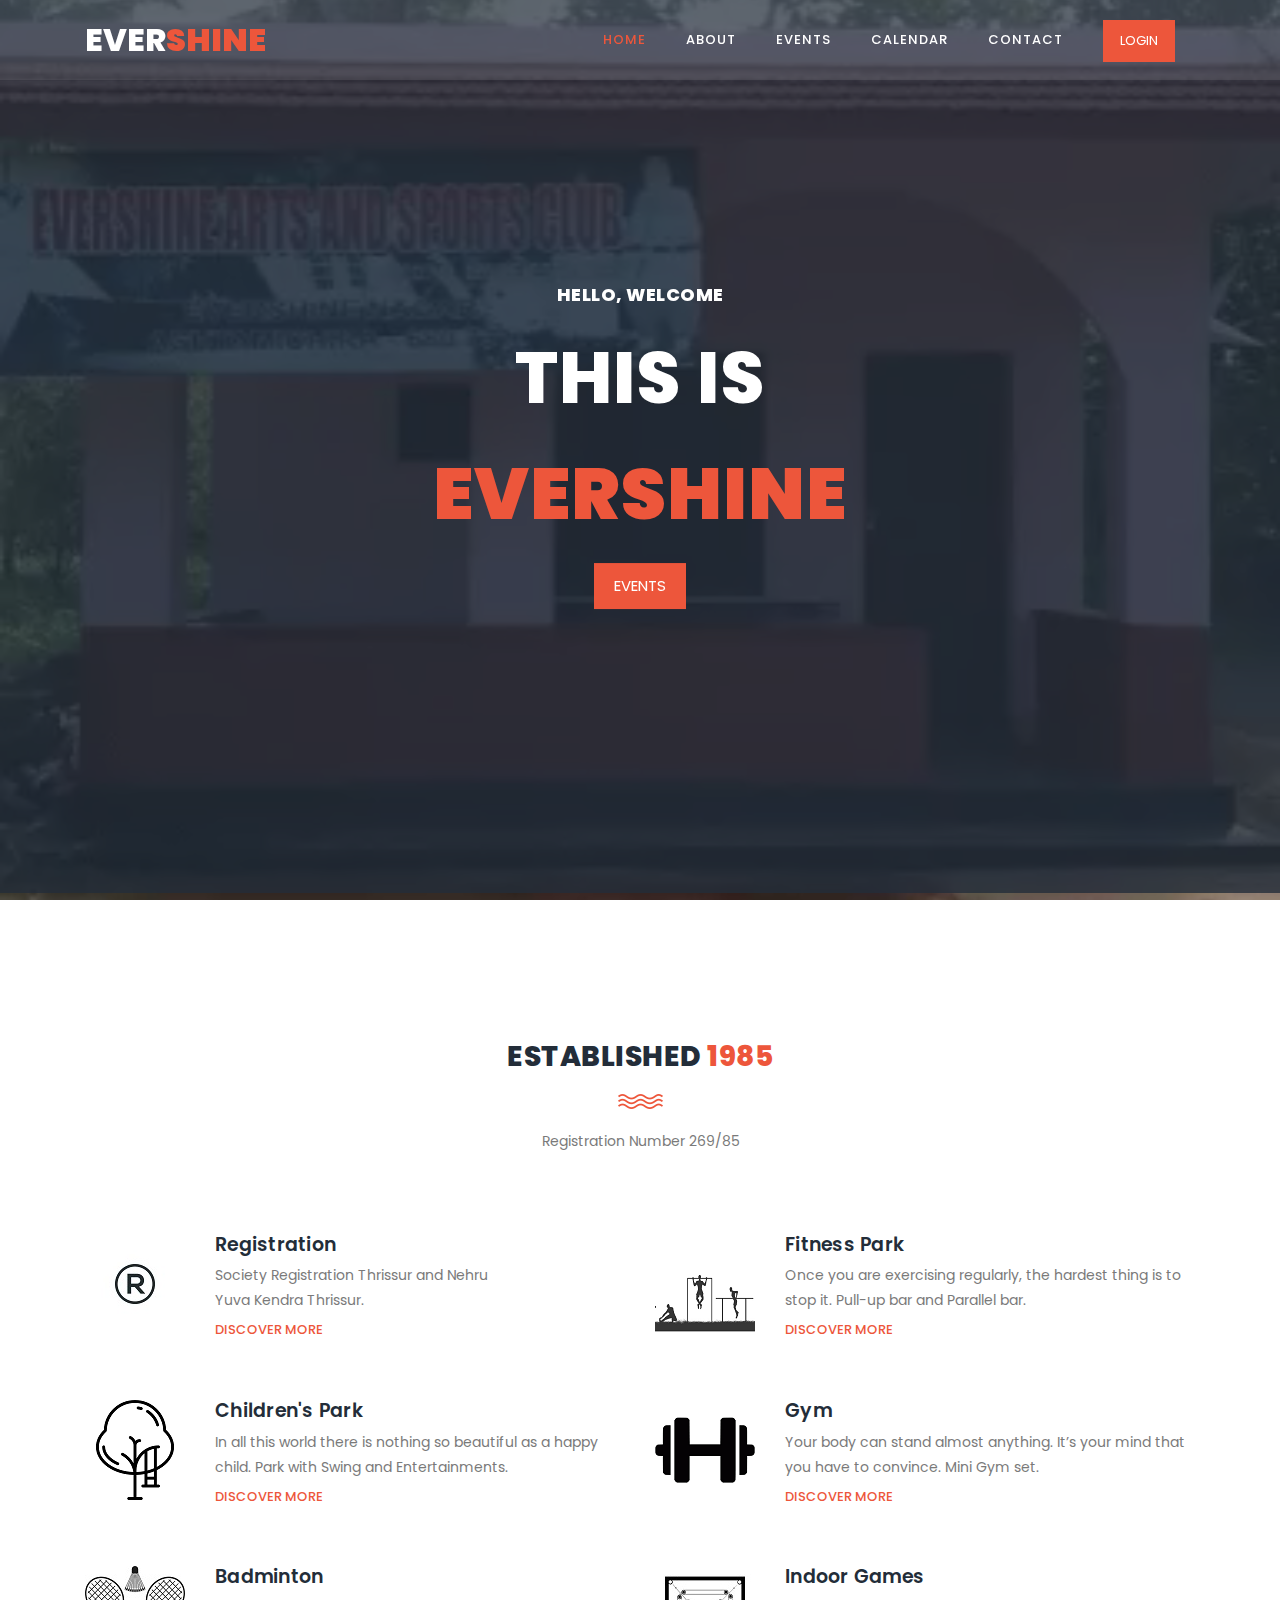
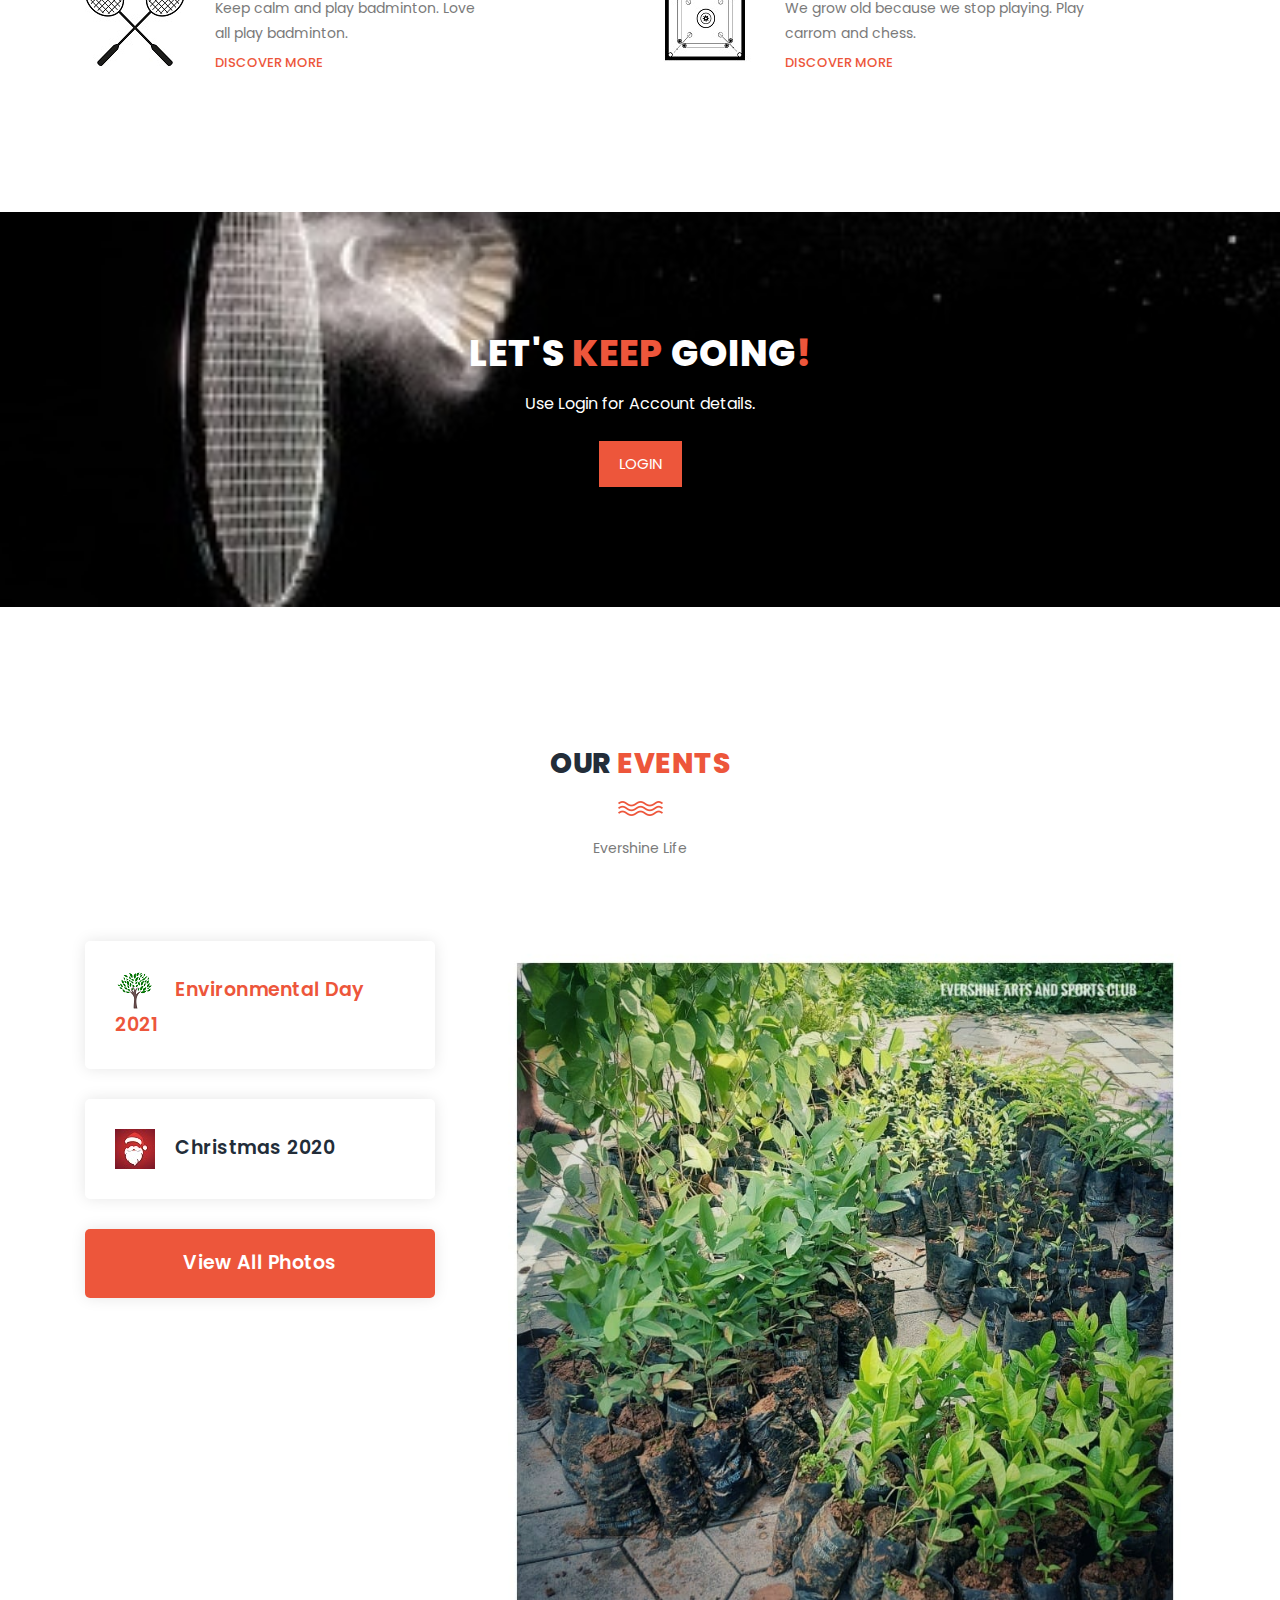
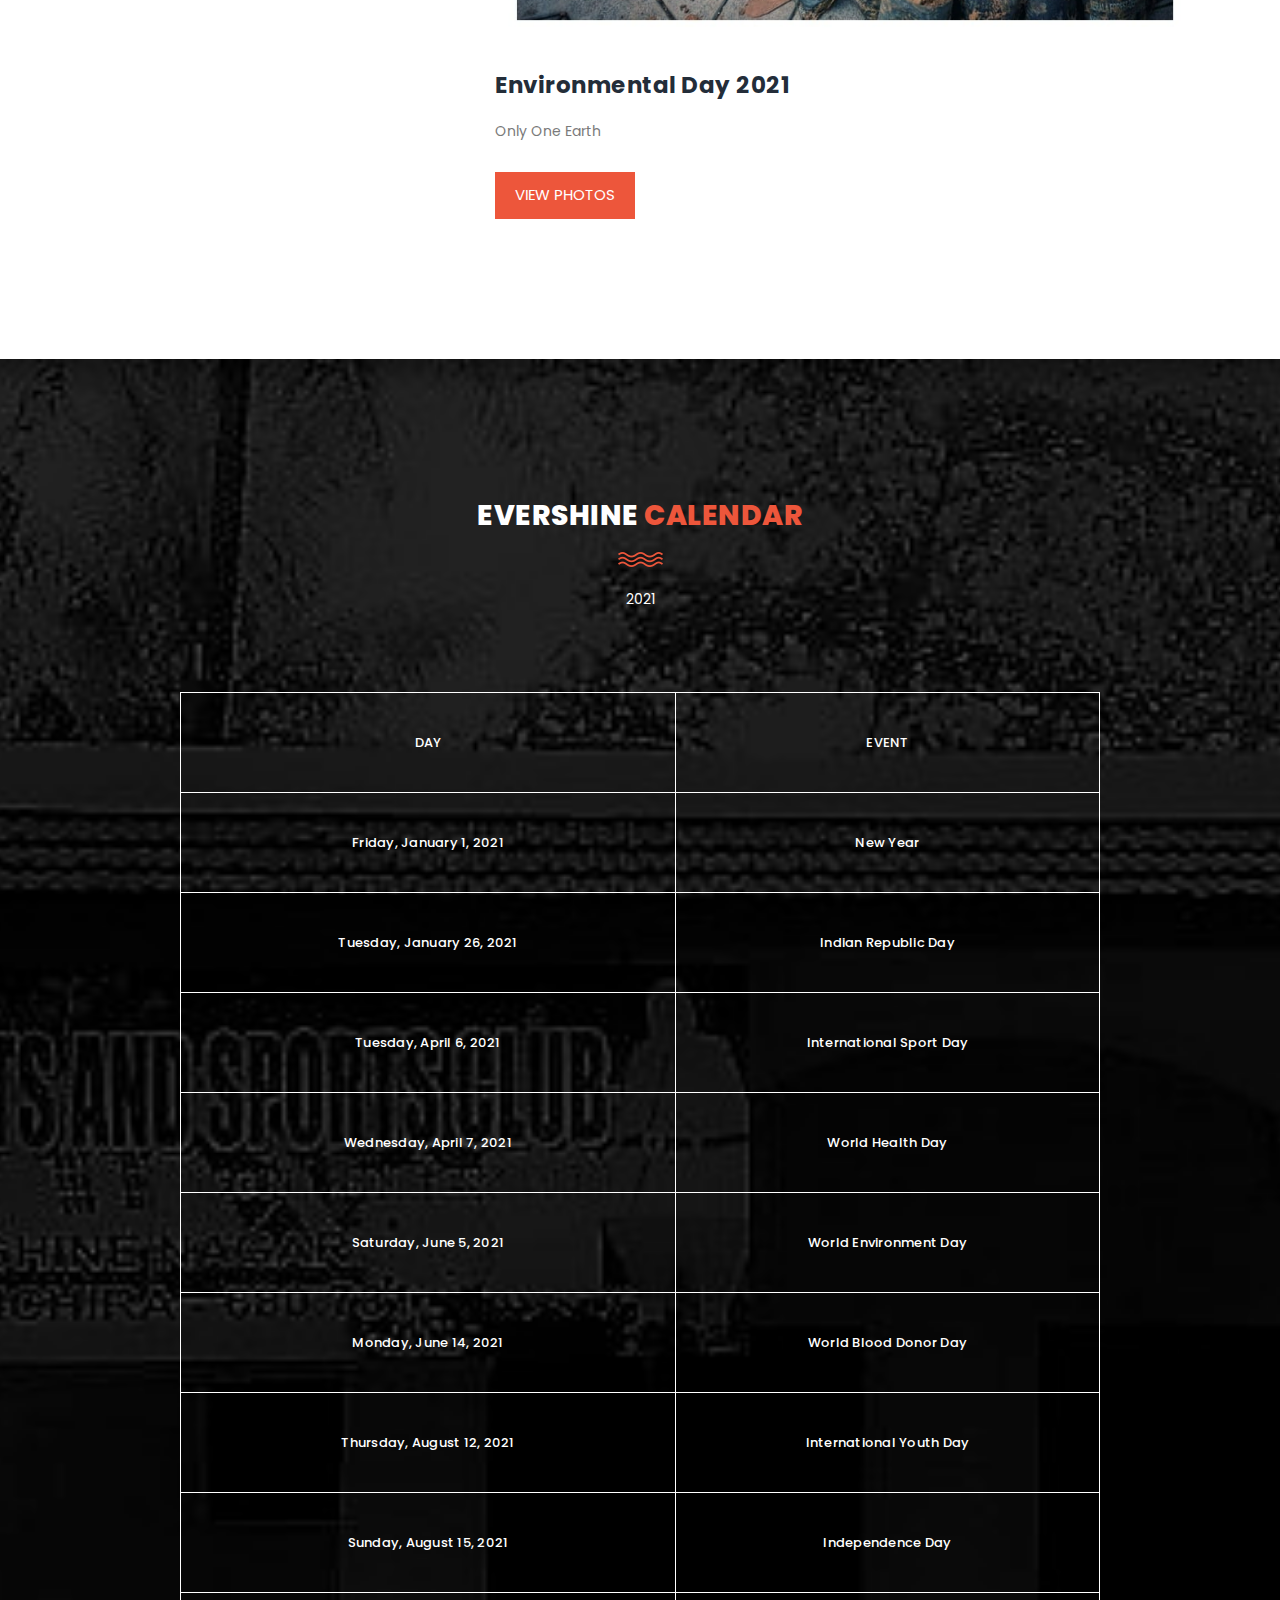
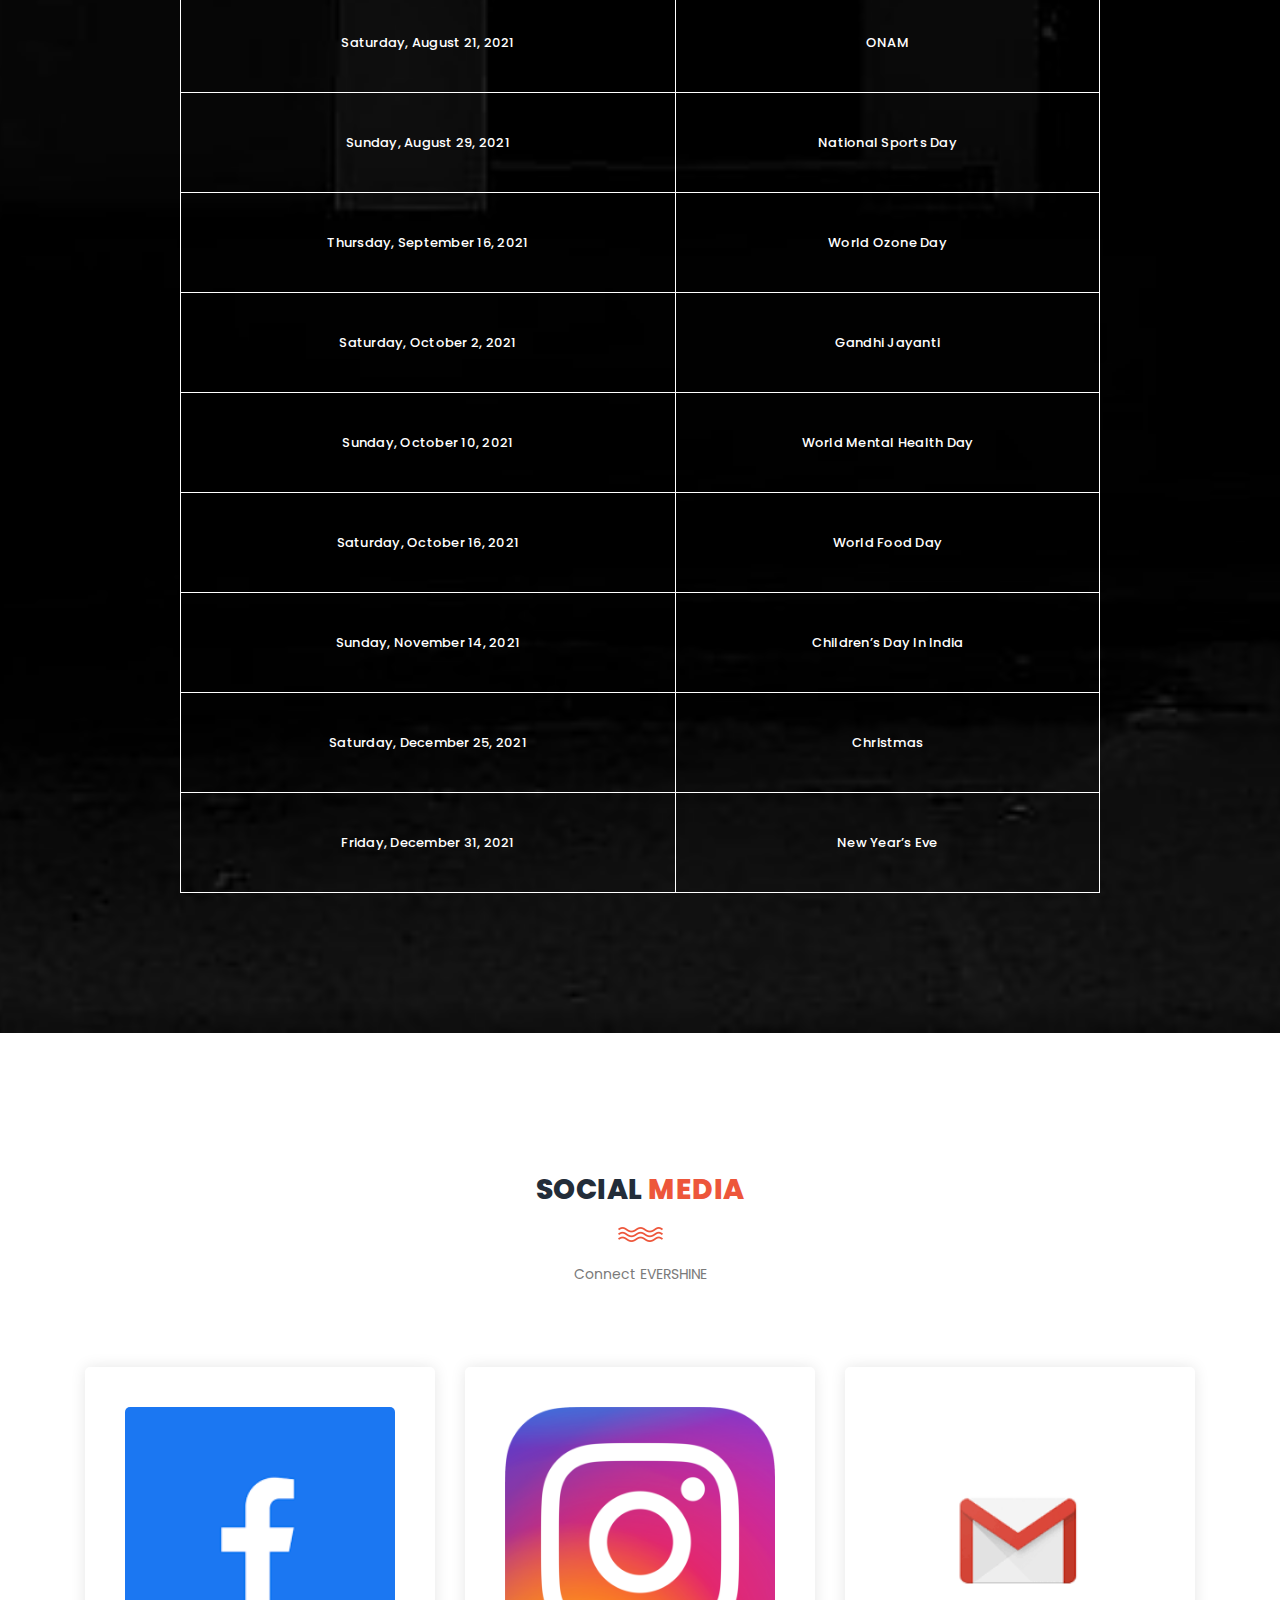
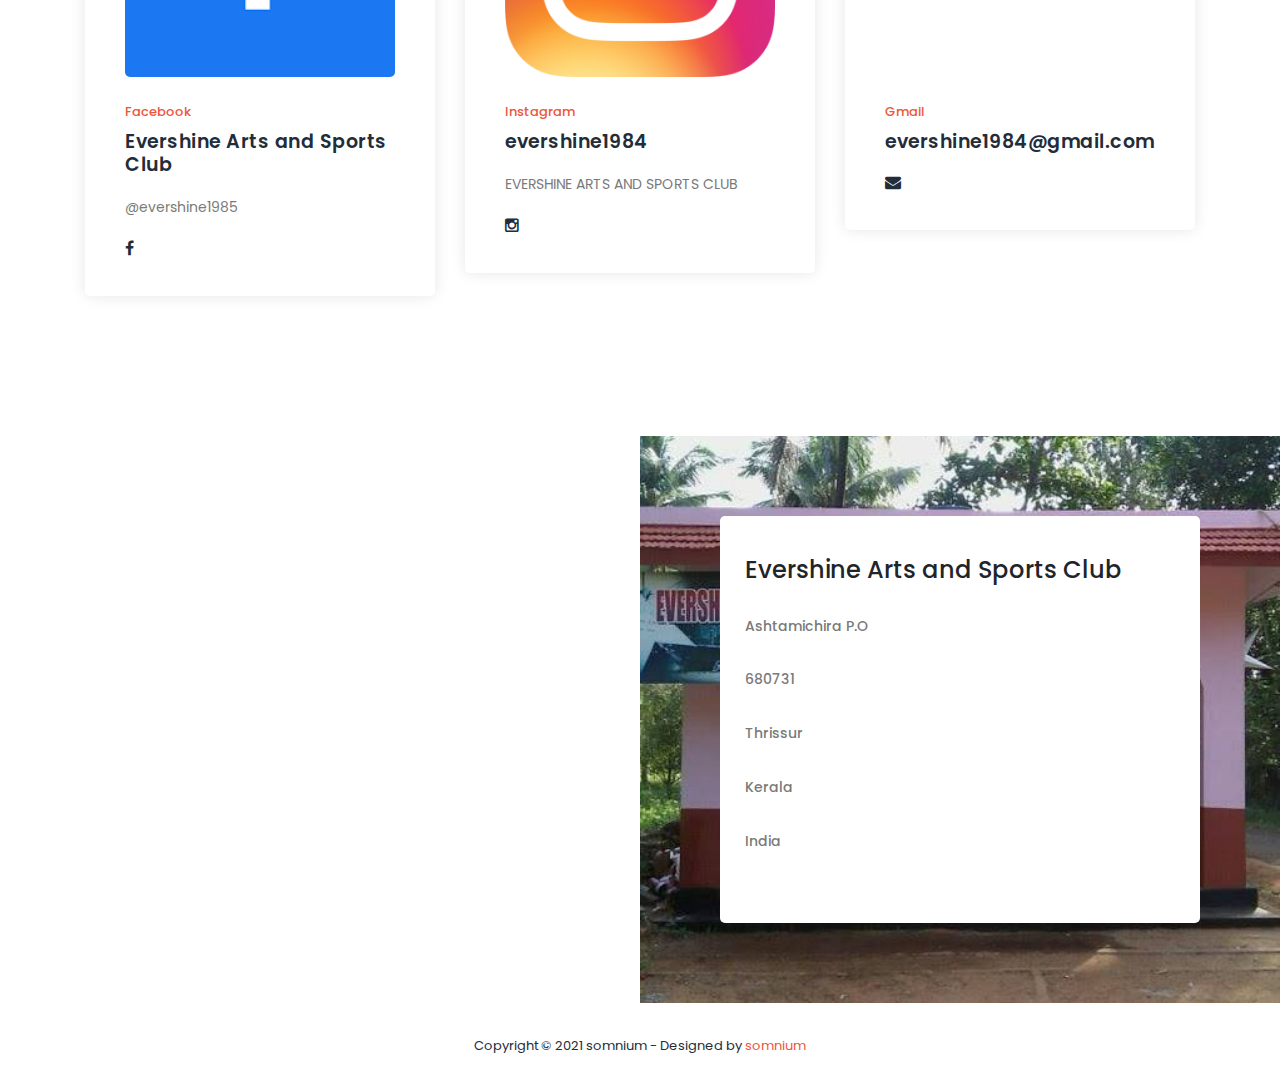
==== commit dd404ebf: "Update index.html" ====
--- a/index.html
+++ b/index.html
@@ -55,7 +55,7 @@
                             <li class="scroll-to-section"><a href="#our-classes">Events</a></li>
                             <li class="scroll-to-section"><a href="#schedule">Calendar</a></li>
                             <li class="scroll-to-section"><a href="#contact-us">Contact</a></li> 
-                            <li class="main-button"><a href="javascript:void(0)">LOGIN</a></li>
+                            <li class="main-button"><a  href="http://localhost:9898/login"  target="_blank">LOGIN</a></li>
                         </ul>        
                         <a class='menu-trigger'>
                             <span>Menu</span>
@@ -446,4 +446,4 @@
     <script src="assets/js/custom.js"></script>
 
   </body>
-</html>+</html>
